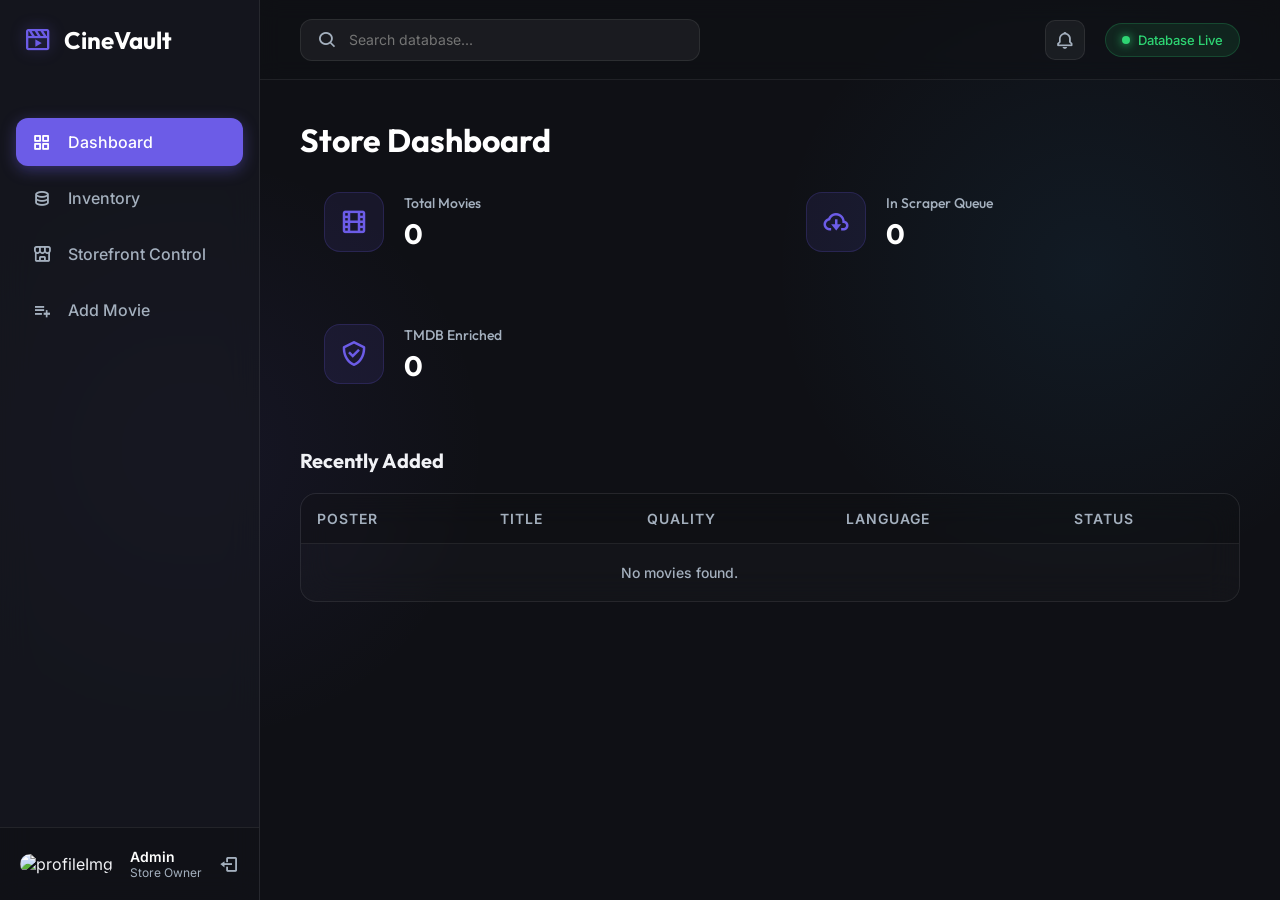
==== stream_server/admin_webapp/index.html @ 6e5d5aab "Merge new admin dashboard with search filter" ====
<!DOCTYPE html>
<html lang="en">
<head>
    <meta charset="UTF-8">
    <meta name="viewport" content="width=device-width, initial-scale=1.0">
    <title>CineVault Admin Store</title>
    
    <!-- Google Fonts: Outfit & Inter -->
    <link rel="preconnect" href="https://fonts.googleapis.com">
    <link rel="preconnect" href="https://fonts.gstatic.com" crossorigin>
    <link href="https://fonts.googleapis.com/css2?family=Inter:wght@300;400;500;600;700&family=Outfit:wght@400;500;600;700;800&display=swap" rel="stylesheet">
    
    <!-- Boxicons for modern icons -->
    <link href='https://unpkg.com/boxicons@2.1.4/css/boxicons.min.css' rel='stylesheet'>
    
    <link rel="stylesheet" href="style.css">
</head>
<body>
    
    <div class="app-container">
        <!-- Sidebar Navigation -->
        <nav class="sidebar">
            <div class="sidebar-header">
                <div class="logo">
                    <i class='bx bx-movie-play'></i>
                    <span>CineVault</span>
                </div>
            </div>
            
            <ul class="nav-links">
                <li class="active" data-view="dashboard">
                    <a href="#">
                        <i class='bx bx-grid-alt' ></i>
                        <span class="link_name">Dashboard</span>
                    </a>
                </li>
                <li data-view="inventory">
                    <a href="#">
                        <i class='bx bx-data' ></i>
                        <span class="link_name">Inventory</span>
                    </a>
                </li>
                <li data-view="storefront">
                    <a href="#">
                        <i class='bx bx-store-alt' ></i>
                        <span class="link_name">Storefront Control</span>
                    </a>
                </li>
                <li data-view="add-product">
                    <a href="#">
                        <i class='bx bx-list-plus' ></i>
                        <span class="link_name">Add Movie</span>
                    </a>
                </li>
            </ul>
            
            <div class="profile-details">
                <div class="profile-content">
                    <img src="https://ui-avatars.com/api/?name=Admin&background=6c5ce7&color=fff" alt="profileImg">
                </div>
                <div class="name-job">
                    <div class="profile_name">Admin</div>
                    <div class="job">Store Owner</div>
                </div>
                <i class='bx bx-log-out' ></i>
            </div>
        </nav>

        <!-- Main Content Area -->
        <main class="main-content">
            <header class="top-header">
                <div class="search-box">
                    <i class='bx bx-search'></i>
                    <input type="text" id="global-search-input" placeholder="Search database..." onkeyup="globalSearch(this.value)">
                </div>
                <div class="header-actions">
                    <button class="icon-btn"><i class='bx bx-bell'></i></button>
                    <div class="status-indicator">
                        <span class="dot live"></span> Database Live
                    </div>
                </div>
            </header>

            <!-- Dynamic Views -->
            <div class="view-container" id="dashboard-view">
                <h1 class="view-title">Store Dashboard</h1>
                
                <div class="stats-grid">
                    <div class="stat-card glass-card">
                        <div class="stat-icon"><i class='bx bx-film'></i></div>
                        <div class="stat-details">
                            <h3>Total Movies</h3>
                            <h2 id="total-movies-count">0</h2>
                        </div>
                    </div>
                    <div class="stat-card glass-card">
                        <div class="stat-icon"><i class='bx bx-cloud-download'></i></div>
                        <div class="stat-details">
                            <h3>In Scraper Queue</h3>
                            <h2 id="queue-count">0</h2>
                        </div>
                    </div>
                    <div class="stat-card glass-card">
                        <div class="stat-icon"><i class='bx bx-check-shield'></i></div>
                        <div class="stat-details">
                            <h3>TMDB Enriched</h3>
                            <h2 id="enriched-count">0</h2>
                        </div>
                    </div>
                </div>

                <div class="recent-section">
                    <h2 class="section-title">Recently Added</h2>
                    <div class="glass-table-container">
                        <table class="glass-table">
                            <thead>
                                <tr>
                                    <th>Poster</th>
                                    <th>Title</th>
                                    <th>Quality</th>
                                    <th>Language</th>
                                    <th>Status</th>
                                </tr>
                            </thead>
                            <tbody id="recent-movies-list">
                                <!-- Populated by JS -->
                            </tbody>
                        </table>
                    </div>
                </div>
            </div>

            <div class="view-container hidden" id="inventory-view">
                <h1 class="view-title">Inventory Management</h1>
                <p class="view-subtitle">Manage all movies harvested into your Telegram database.</p>
                
                <div class="search-box" style="margin-bottom: 20px;">
                    <i class='bx bx-search'></i>
                    <input type="text" placeholder="Search inventory..." onkeyup="filterInventory(this.value)">
                </div>
                
                <div class="glass-table-container">
                    <table class="glass-table" id="inventory-table">
                        <thead>
                            <tr>
                                <th>Poster</th>
                                <th>Title</th>
                                <th>Quality</th>
                                <th>Language</th>
                                <th>Actions</th>
                            </tr>
                        </thead>
                        <tbody id="inventory-list">
                            <!-- Populated via JS -->
                        </tbody>
                    </table>
                </div>
            </div>

            <div class="view-container hidden" id="storefront-view">
                <div style="display: flex; justify-content: space-between; align-items: center; margin-bottom: 30px;">
                    <div>
                        <h1 class="view-title">Storefront Control</h1>
                        <p class="view-subtitle">Manage what users see on the main app screen.</p>
                    </div>
                    <button class="primary-btn" onclick="addNewRow()"><i class='bx bx-plus'></i> Create New Row</button>
                </div>
                
                <div id="storefront-rows-container">
                    <!-- Rows injected via JS -->
                </div>
                
                <div class="save-actions" style="margin-top: 40px; text-align: right;">
                    <button class="primary-btn" id="save-storefront-btn"><i class='bx bx-save'></i> Save Changes to App</button>
                </div>
            </div>

            <div class="view-container hidden" id="add-product-view">
                <h1 class="view-title">Create Master Movie</h1>
                <p class="view-subtitle">Manually add a movie by fetching its TMDB metadata and pasting your auto-filter bot stream links.</p>
                
                <div class="glass-panel" style="max-width: 800px; margin-top: 30px;">
                    <!-- Step 1: TMDB Fetch & Custom Image -->
                    <div style="margin-bottom: 20px;">
                        <div style="display: flex; gap: 10px; margin-bottom: 15px;">
                            <div style="flex: 1;">
                                <label style="display:block; margin-bottom: 8px; color: var(--text-muted);">Movie Title or TMDB ID (Required)</label>
                                <input type="text" id="curated-tmdb-id" class="search-box" style="width: 100%; border: 1px solid var(--border-color); border-radius: 8px; padding: 12px; background: rgba(255,255,255,0.05); color: white;" placeholder="e.g. Leo or 615656">
                            </div>
                            <button class="primary-btn" onclick="fetchTmdbMetadata()" style="margin-top: 28px; white-space: nowrap;"><i class='bx bx-search'></i> Fetch Poster</button>
                        </div>
                        <div style="flex: 1;">
                            <label style="display:block; margin-bottom: 8px; color: var(--text-muted);">Custom Poster URL (Optional - Overrides TMDB)</label>
                            <input type="text" id="curated-custom-poster" class="search-box" style="width: 100%; border: 1px solid var(--border-color); border-radius: 8px; padding: 12px; background: rgba(255,255,255,0.05); color: white;" placeholder="Paste Google Photos or custom image link here">
                        </div>
                    </div>

                    <!-- Step 2: Metadata Preview -->
                    <div id="curated-metadata-preview" style="display: none; align-items: center; gap: 20px; margin-bottom: 30px; padding: 15px; background: rgba(0,0,0,0.3); border-radius: 10px;">
                        <img id="curated-poster" src="" style="width: 80px; height: 120px; border-radius: 8px; object-fit: cover;">
                        <div>
                            <h3 id="curated-title" style="margin: 0; color: white;"></h3>
                            <p id="curated-year" style="margin: 5px 0 0 0; color: var(--text-muted);"></p>
                        </div>
                    </div>

                    <!-- Step 3: Stream Links -->
                    <div style="margin-bottom: 20px;">
                        <div style="display: flex; justify-content: space-between; align-items: center; margin-bottom: 10px;">
                            <label style="color: var(--text-muted); font-size: 16px;">Stream Links (Auto-Filter Bot URLs)</label>
                            <button class="primary-btn" onclick="addStreamField()" style="padding: 5px 10px; font-size: 12px;"><i class='bx bx-plus'></i> Add Stream</button>
                        </div>
                        <div id="curated-streams-container">
                            <!-- Stream fields injected here -->
                        </div>
                    </div>
                    
                    <button class="primary-btn" onclick="saveMasterMovie()" style="width: 100%; margin-top: 10px;"><i class='bx bx-save'></i> Save Master Movie to Inventory</button>
                    
                    <div id="add-movie-status" style="margin-top: 20px; font-size: 14px; text-align: center; color: var(--primary-color);"></div>
                </div>
            </div>

        </main>
    </div>

    <!-- Search Database Modal -->
    <div id="search-modal" class="modal-overlay hidden">
        <div class="modal-content glass-panel">
            <div class="modal-header">
                <h2>Search Database</h2>
                <button class="icon-btn" onclick="closeSearchModal()"><i class='bx bx-x'></i></button>
            </div>
            <div class="modal-body">
                <div class="search-box" style="width: 100%; margin-bottom: 20px;">
                    <i class='bx bx-search'></i>
                    <input type="text" id="db-search-input" placeholder="Type a movie name (e.g. Leo)..." onkeyup="handleSearch()">
                </div>
                <div id="search-results-grid" class="search-results-grid">
                    <!-- Search results injected here -->
                </div>
            </div>
        </div>
    </div>

    <script src="app.js"></script>
</body>
</html>
---- stream_server/admin_webapp/style.css ----
:root {
    --bg-color: #0f1015;
    --sidebar-bg: rgba(23, 25, 33, 0.7);
    --card-bg: rgba(30, 33, 44, 0.6);
    --border-color: rgba(255, 255, 255, 0.08);
    --primary-color: #6c5ce7;
    --primary-glow: rgba(108, 92, 231, 0.4);
    --text-main: #f1f2f6;
    --text-muted: #a4b0be;
    --glass-blur: blur(16px);
}

* {
    margin: 0;
    padding: 0;
    box-sizing: border-box;
}

body {
    font-family: 'Inter', sans-serif;
    background-color: var(--bg-color);
    color: var(--text-main);
    min-height: 100vh;
    overflow-x: hidden;
    /* Premium dark gradient background */
    background: radial-gradient(circle at 15% 50%, rgba(108, 92, 231, 0.08), transparent 25%),
                radial-gradient(circle at 85% 30%, rgba(45, 152, 218, 0.08), transparent 25%), 
                var(--bg-color);
}

h1, h2, h3, h4, h5, h6, .logo span {
    font-family: 'Outfit', sans-serif;
}

/* Glassmorphism utility */
.glass-panel {
    background: var(--card-bg);
    backdrop-filter: var(--glass-blur);
    -webkit-backdrop-filter: var(--glass-blur);
    border: 1px solid var(--border-color);
    border-radius: 16px;
}

/* --- Layout --- */
.app-container {
    display: flex;
    height: 100vh;
}

/* --- Sidebar --- */
.sidebar {
    width: 260px;
    height: 100%;
    background: var(--sidebar-bg);
    backdrop-filter: var(--glass-blur);
    border-right: 1px solid var(--border-color);
    display: flex;
    flex-direction: column;
    transition: all 0.4s ease;
}

.sidebar-header {
    height: 80px;
    display: flex;
    align-items: center;
    padding: 0 24px;
}

.logo {
    display: flex;
    align-items: center;
    gap: 12px;
    font-size: 24px;
    font-weight: 700;
    color: #fff;
}

.logo i {
    color: var(--primary-color);
    font-size: 28px;
    text-shadow: 0 0 15px var(--primary-glow);
}

.nav-links {
    margin-top: 30px;
    list-style: none;
    flex-grow: 1;
}

.nav-links li {
    position: relative;
    margin: 8px 16px;
}

.nav-links li a {
    display: flex;
    align-items: center;
    text-decoration: none;
    color: var(--text-muted);
    padding: 14px 16px;
    border-radius: 12px;
    transition: all 0.3s ease;
    font-weight: 500;
}

.nav-links li a i {
    font-size: 20px;
    margin-right: 16px;
}

.nav-links li:hover a {
    color: #fff;
    background: rgba(255, 255, 255, 0.05);
}

.nav-links li.active a {
    color: #fff;
    background: var(--primary-color);
    box-shadow: 0 4px 15px var(--primary-glow);
}

/* Profile Bottom */
.profile-details {
    display: flex;
    align-items: center;
    justify-content: space-between;
    padding: 20px;
    background: rgba(0, 0, 0, 0.2);
    border-top: 1px solid var(--border-color);
}

.profile-content img {
    width: 40px;
    height: 40px;
    border-radius: 10px;
    object-fit: cover;
}

.name-job .profile_name {
    font-size: 14px;
    font-weight: 600;
    color: #fff;
}

.name-job .job {
    font-size: 12px;
    color: var(--text-muted);
}

.profile-details i {
    color: var(--text-muted);
    font-size: 20px;
    cursor: pointer;
    transition: 0.3s;
}

.profile-details i:hover {
    color: #ff4757;
}

/* --- Main Content --- */
.main-content {
    flex-grow: 1;
    display: flex;
    flex-direction: column;
    overflow-y: auto;
}

/* Header */
.top-header {
    height: 80px;
    display: flex;
    align-items: center;
    justify-content: space-between;
    padding: 0 40px;
    background: rgba(15, 16, 21, 0.5);
    backdrop-filter: blur(10px);
    border-bottom: 1px solid var(--border-color);
    position: sticky;
    top: 0;
    z-index: 100;
}

.search-box {
    display: flex;
    align-items: center;
    background: rgba(255, 255, 255, 0.05);
    border: 1px solid var(--border-color);
    border-radius: 12px;
    padding: 10px 16px;
    width: 400px;
    transition: 0.3s;
}

.search-box:focus-within {
    border-color: var(--primary-color);
    background: rgba(255, 255, 255, 0.08);
}

.search-box i {
    color: var(--text-muted);
    font-size: 20px;
}

.search-box input {
    background: transparent;
    border: none;
    outline: none;
    color: #fff;
    width: 100%;
    margin-left: 12px;
    font-family: 'Inter', sans-serif;
    font-size: 14px;
}

.header-actions {
    display: flex;
    align-items: center;
    gap: 20px;
}

.icon-btn {
    background: rgba(255, 255, 255, 0.05);
    border: 1px solid var(--border-color);
    color: var(--text-muted);
    width: 40px;
    height: 40px;
    border-radius: 10px;
    cursor: pointer;
    display: flex;
    align-items: center;
    justify-content: center;
    font-size: 20px;
    transition: 0.3s;
}

.icon-btn:hover {
    color: #fff;
    border-color: rgba(255, 255, 255, 0.2);
}

.status-indicator {
    display: flex;
    align-items: center;
    gap: 8px;
    font-size: 13px;
    font-weight: 500;
    padding: 8px 16px;
    background: rgba(46, 213, 115, 0.1);
    color: #2ed573;
    border-radius: 20px;
    border: 1px solid rgba(46, 213, 115, 0.2);
}

.dot.live {
    width: 8px;
    height: 8px;
    background-color: #2ed573;
    border-radius: 50%;
    box-shadow: 0 0 10px #2ed573;
    animation: pulse 2s infinite;
}

@keyframes pulse {
    0% { box-shadow: 0 0 0 0 rgba(46, 213, 115, 0.4); }
    70% { box-shadow: 0 0 0 6px rgba(46, 213, 115, 0); }
    100% { box-shadow: 0 0 0 0 rgba(46, 213, 115, 0); }
}

/* Views */
.hidden {
    display: none !important;
}

.view-container {
    padding: 40px;
    animation: fadeIn 0.4s ease forwards;
}

@keyframes fadeIn {
    from { opacity: 0; transform: translateY(10px); }
    to { opacity: 1; transform: translateY(0); }
}

.view-title {
    font-size: 32px;
    font-weight: 700;
    margin-bottom: 8px;
    color: #fff;
}

.view-subtitle {
    color: var(--text-muted);
    margin-bottom: 30px;
}

/* Stats Grid */
.stats-grid {
    display: grid;
    grid-template-columns: repeat(auto-fit, minmax(300px, 1fr));
    gap: 24px;
    margin-bottom: 40px;
}

.stat-card {
    padding: 24px;
    display: flex;
    align-items: center;
    gap: 20px;
    transition: transform 0.3s ease, box-shadow 0.3s ease;
}

.stat-card:hover {
    transform: translateY(-5px);
    box-shadow: 0 10px 30px rgba(0, 0, 0, 0.2);
}

.stat-icon {
    width: 60px;
    height: 60px;
    border-radius: 16px;
    background: rgba(108, 92, 231, 0.1);
    color: var(--primary-color);
    display: flex;
    align-items: center;
    justify-content: center;
    font-size: 30px;
    border: 1px solid rgba(108, 92, 231, 0.2);
}

.stat-details h3 {
    font-size: 14px;
    color: var(--text-muted);
    font-weight: 500;
    margin-bottom: 4px;
}

.stat-details h2 {
    font-size: 28px;
    color: #fff;
    font-weight: 700;
}

/* Table */
.section-title {
    font-size: 20px;
    margin-bottom: 20px;
}

.glass-table-container {
    background: var(--card-bg);
    backdrop-filter: var(--glass-blur);
    border: 1px solid var(--border-color);
    border-radius: 16px;
    overflow: hidden;
}

.glass-table {
    width: 100%;
    border-collapse: collapse;
    text-align: left;
}

.glass-table th, .glass-table td {
    padding: 16px 24px;
    border-bottom: 1px solid var(--border-color);
}

.glass-table th {
    font-size: 13px;
    font-weight: 600;
    color: var(--text-muted);
    text-transform: uppercase;
    letter-spacing: 0.5px;
    background: rgba(0, 0, 0, 0.2);
}

.glass-table td {
    font-size: 14px;
    font-weight: 500;
}

.glass-table tr:last-child td {
    border-bottom: none;
}

.glass-table tbody tr {
    transition: 0.3s;
}

.glass-table tbody tr:hover {
    background: rgba(255, 255, 255, 0.03);
}

.poster-cell {
    display: flex;
    align-items: center;
    gap: 16px;
}

.poster-cell img {
    width: 40px;
    height: 60px;
    border-radius: 6px;
    object-fit: cover;
}

.status-badge {
    padding: 6px 12px;
    border-radius: 20px;
    font-size: 12px;
    font-weight: 600;
}

.status-badge.active {
    background: rgba(46, 213, 115, 0.15);
    color: #2ed573;
}
.status-badge.pending {
    background: rgba(255, 165, 2, 0.15);
    color: #ffa502;
}

/* Common form elements for future views */
.glass-input {
    width: 100%;
    background: rgba(255, 255, 255, 0.03);
    border: 1px solid var(--border-color);
    border-radius: 12px;
    padding: 14px 20px;
    color: #fff;
    font-family: 'Inter', sans-serif;
    font-size: 15px;
    transition: 0.3s;
}
.glass-input:focus {
    outline: none;
    border-color: var(--primary-color);
    background: rgba(0, 0, 0, 0.2);
}

.primary-btn {
    background: var(--primary-color);
    color: #fff;
    border: none;
    padding: 14px 24px;
    border-radius: 12px;
    font-family: 'Outfit', sans-serif;
    font-weight: 600;
    font-size: 16px;
    cursor: pointer;
    transition: 0.3s;
    box-shadow: 0 4px 15px rgba(108, 92, 231, 0.3);
}
.primary-btn:hover {
    background: #5b4cdb;
    box-shadow: 0 6px 20px rgba(108, 92, 231, 0.4);
    transform: translateY(-2px);
}

/* Storefront Row Editor */
.storefront-row-editor {
    background: rgba(255, 255, 255, 0.02);
    border: 1px solid var(--border-color);
    border-radius: 16px;
    padding: 24px;
    margin-bottom: 24px;
    transition: 0.3s;
}

.row-editor-header {
    display: flex;
    justify-content: space-between;
    align-items: center;
    margin-bottom: 20px;
}

.row-title-input {
    font-family: 'Outfit', sans-serif;
    font-size: 24px;
    font-weight: 700;
    color: #fff;
    background: transparent;
    border: 1px solid transparent;
    border-bottom: 2px solid var(--border-color);
    padding: 4px 8px;
    outline: none;
    transition: 0.3s;
}
.row-title-input:focus {
    border-bottom-color: var(--primary-color);
}

.row-movies-grid {
    display: flex;
    gap: 16px;
    overflow-x: auto;
    padding-bottom: 12px;
}

.movie-card {
    position: relative;
    width: 120px;
    flex-shrink: 0;
    border-radius: 12px;
    overflow: hidden;
    transition: 0.3s;
    cursor: pointer;
}
.movie-card:hover {
    transform: translateY(-5px);
    box-shadow: 0 8px 20px rgba(0,0,0,0.5);
}
.movie-card img {
    width: 100%;
    height: 180px;
    object-fit: cover;
    border-radius: 12px;
}
.movie-card .remove-btn {
    position: absolute;
    top: 8px;
    right: 8px;
    background: rgba(255,71,87,0.9);
    color: white;
    border: none;
    width: 28px;
    height: 28px;
    border-radius: 50%;
    cursor: pointer;
    opacity: 0;
    transition: 0.3s;
}
.movie-card:hover .remove-btn {
    opacity: 1;
}

.add-movie-card {
    width: 120px;
    height: 180px;
    flex-shrink: 0;
    border: 2px dashed var(--border-color);
    border-radius: 12px;
    display: flex;
    flex-direction: column;
    align-items: center;
    justify-content: center;
    color: var(--text-muted);
    cursor: pointer;
    transition: 0.3s;
}
.add-movie-card:hover {
    border-color: var(--primary-color);
    color: var(--primary-color);
    background: rgba(108, 92, 231, 0.05);
}
.add-movie-card i {
    font-size: 32px;
    margin-bottom: 8px;
}

/* Modal */
.modal-overlay {
    position: fixed;
    top: 0;
    left: 0;
    width: 100%;
    height: 100%;
    background: rgba(0, 0, 0, 0.7);
    backdrop-filter: blur(8px);
    display: flex;
    align-items: center;
    justify-content: center;
    z-index: 1000;
    animation: fadeIn 0.3s;
}

.modal-content {
    width: 90%;
    max-width: 800px;
    max-height: 85vh;
    padding: 30px;
    display: flex;
    flex-direction: column;
}

.modal-header {
    display: flex;
    justify-content: space-between;
    align-items: center;
    margin-bottom: 20px;
}

.modal-body {
    overflow-y: auto;
    padding-right: 10px;
}

.search-results-grid {
    display: grid;
    grid-template-columns: repeat(auto-fill, minmax(140px, 1fr));
    gap: 20px;
}

.search-result-item {
    position: relative;
    border-radius: 12px;
    overflow: hidden;
    cursor: pointer;
    transition: 0.2s;
}
.search-result-item img {
    width: 100%;
    height: 210px;
    object-fit: cover;
}
.search-result-item .overlay {
    position: absolute;
    bottom: 0;
    left: 0;
    width: 100%;
    background: linear-gradient(transparent, rgba(0,0,0,0.9));
    padding: 20px 10px 10px;
    color: white;
}
.search-result-item .overlay h4 {
    font-size: 13px;
    margin-bottom: 4px;
    white-space: nowrap;
    overflow: hidden;
    text-overflow: ellipsis;
}
.search-result-item .overlay span {
    font-size: 11px;
    color: var(--primary-color);
    font-weight: 600;
}
.search-result-item:hover {
    transform: scale(1.05);
    box-shadow: 0 0 20px var(--primary-glow);
    z-index: 10;
}

/* Glass Table for Inventory */
.glass-table-container {
    background: rgba(255, 255, 255, 0.02);
    border: 1px solid var(--border-color);
    border-radius: 16px;
    overflow: hidden;
}

.glass-table {
    width: 100%;
    border-collapse: collapse;
    text-align: left;
}

.glass-table th {
    background: rgba(0, 0, 0, 0.2);
    padding: 16px;
    font-size: 14px;
    color: var(--text-muted);
    font-weight: 600;
    text-transform: uppercase;
    letter-spacing: 1px;
}

.glass-table td {
    padding: 16px;
    border-top: 1px solid var(--border-color);
    vertical-align: middle;
}

.glass-table tbody tr:hover {
    background: rgba(108, 92, 231, 0.05);
}

.table-poster {
    width: 50px;
    height: 75px;
    object-fit: cover;
    border-radius: 6px;
}
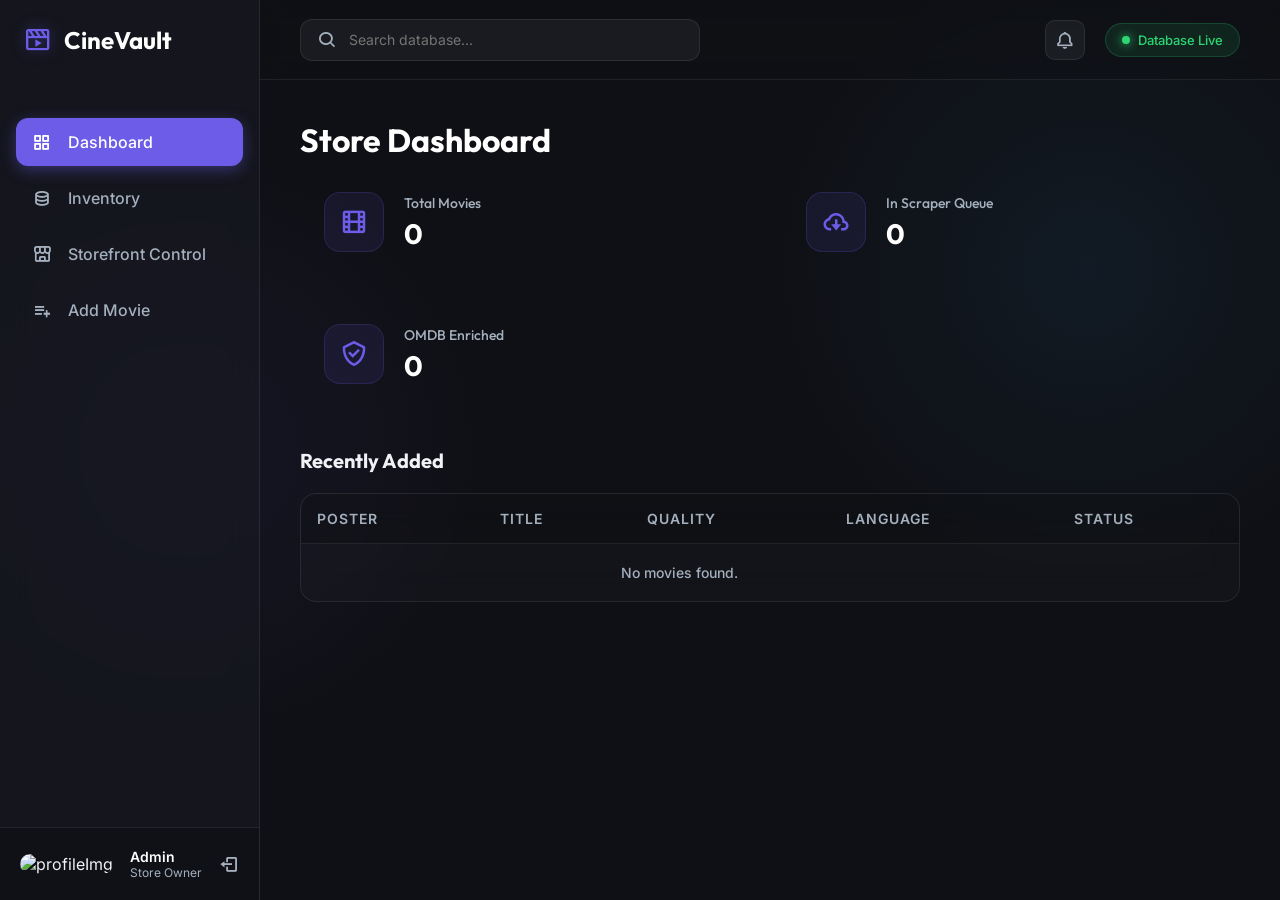
==== commit 02e33018: "feat: replace TMDB with OMDB in Web Admin Panel" ====
--- a/stream_server/admin_webapp/index.html
+++ b/stream_server/admin_webapp/index.html
@@ -1,248 +1,248 @@
-<!DOCTYPE html>
-<html lang="en">
-<head>
-    <meta charset="UTF-8">
-    <meta name="viewport" content="width=device-width, initial-scale=1.0">
-    <title>CineVault Admin Store</title>
-    
-    <!-- Google Fonts: Outfit & Inter -->
-    <link rel="preconnect" href="https://fonts.googleapis.com">
-    <link rel="preconnect" href="https://fonts.gstatic.com" crossorigin>
-    <link href="https://fonts.googleapis.com/css2?family=Inter:wght@300;400;500;600;700&family=Outfit:wght@400;500;600;700;800&display=swap" rel="stylesheet">
-    
-    <!-- Boxicons for modern icons -->
-    <link href='https://unpkg.com/boxicons@2.1.4/css/boxicons.min.css' rel='stylesheet'>
-    
-    <link rel="stylesheet" href="style.css">
-</head>
-<body>
-    
-    <div class="app-container">
-        <!-- Sidebar Navigation -->
-        <nav class="sidebar">
-            <div class="sidebar-header">
-                <div class="logo">
-                    <i class='bx bx-movie-play'></i>
-                    <span>CineVault</span>
-                </div>
-            </div>
-            
-            <ul class="nav-links">
-                <li class="active" data-view="dashboard">
-                    <a href="#">
-                        <i class='bx bx-grid-alt' ></i>
-                        <span class="link_name">Dashboard</span>
-                    </a>
-                </li>
-                <li data-view="inventory">
-                    <a href="#">
-                        <i class='bx bx-data' ></i>
-                        <span class="link_name">Inventory</span>
-                    </a>
-                </li>
-                <li data-view="storefront">
-                    <a href="#">
-                        <i class='bx bx-store-alt' ></i>
-                        <span class="link_name">Storefront Control</span>
-                    </a>
-                </li>
-                <li data-view="add-product">
-                    <a href="#">
-                        <i class='bx bx-list-plus' ></i>
-                        <span class="link_name">Add Movie</span>
-                    </a>
-                </li>
-            </ul>
-            
-            <div class="profile-details">
-                <div class="profile-content">
-                    <img src="https://ui-avatars.com/api/?name=Admin&background=6c5ce7&color=fff" alt="profileImg">
-                </div>
-                <div class="name-job">
-                    <div class="profile_name">Admin</div>
-                    <div class="job">Store Owner</div>
-                </div>
-                <i class='bx bx-log-out' ></i>
-            </div>
-        </nav>
-
-        <!-- Main Content Area -->
-        <main class="main-content">
-            <header class="top-header">
-                <div class="search-box">
-                    <i class='bx bx-search'></i>
-                    <input type="text" id="global-search-input" placeholder="Search database..." onkeyup="globalSearch(this.value)">
-                </div>
-                <div class="header-actions">
-                    <button class="icon-btn"><i class='bx bx-bell'></i></button>
-                    <div class="status-indicator">
-                        <span class="dot live"></span> Database Live
-                    </div>
-                </div>
-            </header>
-
-            <!-- Dynamic Views -->
-            <div class="view-container" id="dashboard-view">
-                <h1 class="view-title">Store Dashboard</h1>
-                
-                <div class="stats-grid">
-                    <div class="stat-card glass-card">
-                        <div class="stat-icon"><i class='bx bx-film'></i></div>
-                        <div class="stat-details">
-                            <h3>Total Movies</h3>
-                            <h2 id="total-movies-count">0</h2>
-                        </div>
-                    </div>
-                    <div class="stat-card glass-card">
-                        <div class="stat-icon"><i class='bx bx-cloud-download'></i></div>
-                        <div class="stat-details">
-                            <h3>In Scraper Queue</h3>
-                            <h2 id="queue-count">0</h2>
-                        </div>
-                    </div>
-                    <div class="stat-card glass-card">
-                        <div class="stat-icon"><i class='bx bx-check-shield'></i></div>
-                        <div class="stat-details">
-                            <h3>TMDB Enriched</h3>
-                            <h2 id="enriched-count">0</h2>
-                        </div>
-                    </div>
-                </div>
-
-                <div class="recent-section">
-                    <h2 class="section-title">Recently Added</h2>
-                    <div class="glass-table-container">
-                        <table class="glass-table">
-                            <thead>
-                                <tr>
-                                    <th>Poster</th>
-                                    <th>Title</th>
-                                    <th>Quality</th>
-                                    <th>Language</th>
-                                    <th>Status</th>
-                                </tr>
-                            </thead>
-                            <tbody id="recent-movies-list">
-                                <!-- Populated by JS -->
-                            </tbody>
-                        </table>
-                    </div>
-                </div>
-            </div>
-
-            <div class="view-container hidden" id="inventory-view">
-                <h1 class="view-title">Inventory Management</h1>
-                <p class="view-subtitle">Manage all movies harvested into your Telegram database.</p>
-                
-                <div class="search-box" style="margin-bottom: 20px;">
-                    <i class='bx bx-search'></i>
-                    <input type="text" placeholder="Search inventory..." onkeyup="filterInventory(this.value)">
-                </div>
-                
-                <div class="glass-table-container">
-                    <table class="glass-table" id="inventory-table">
-                        <thead>
-                            <tr>
-                                <th>Poster</th>
-                                <th>Title</th>
-                                <th>Quality</th>
-                                <th>Language</th>
-                                <th>Actions</th>
-                            </tr>
-                        </thead>
-                        <tbody id="inventory-list">
-                            <!-- Populated via JS -->
-                        </tbody>
-                    </table>
-                </div>
-            </div>
-
-            <div class="view-container hidden" id="storefront-view">
-                <div style="display: flex; justify-content: space-between; align-items: center; margin-bottom: 30px;">
-                    <div>
-                        <h1 class="view-title">Storefront Control</h1>
-                        <p class="view-subtitle">Manage what users see on the main app screen.</p>
-                    </div>
-                    <button class="primary-btn" onclick="addNewRow()"><i class='bx bx-plus'></i> Create New Row</button>
-                </div>
-                
-                <div id="storefront-rows-container">
-                    <!-- Rows injected via JS -->
-                </div>
-                
-                <div class="save-actions" style="margin-top: 40px; text-align: right;">
-                    <button class="primary-btn" id="save-storefront-btn"><i class='bx bx-save'></i> Save Changes to App</button>
-                </div>
-            </div>
-
-            <div class="view-container hidden" id="add-product-view">
-                <h1 class="view-title">Create Master Movie</h1>
-                <p class="view-subtitle">Manually add a movie by fetching its TMDB metadata and pasting your auto-filter bot stream links.</p>
-                
-                <div class="glass-panel" style="max-width: 800px; margin-top: 30px;">
-                    <!-- Step 1: TMDB Fetch & Custom Image -->
-                    <div style="margin-bottom: 20px;">
-                        <div style="display: flex; gap: 10px; margin-bottom: 15px;">
-                            <div style="flex: 1;">
-                                <label style="display:block; margin-bottom: 8px; color: var(--text-muted);">Movie Title or TMDB ID (Required)</label>
-                                <input type="text" id="curated-tmdb-id" class="search-box" style="width: 100%; border: 1px solid var(--border-color); border-radius: 8px; padding: 12px; background: rgba(255,255,255,0.05); color: white;" placeholder="e.g. Leo or 615656">
-                            </div>
-                            <button class="primary-btn" onclick="fetchTmdbMetadata()" style="margin-top: 28px; white-space: nowrap;"><i class='bx bx-search'></i> Fetch Poster</button>
-                        </div>
-                        <div style="flex: 1;">
-                            <label style="display:block; margin-bottom: 8px; color: var(--text-muted);">Custom Poster URL (Optional - Overrides TMDB)</label>
-                            <input type="text" id="curated-custom-poster" class="search-box" style="width: 100%; border: 1px solid var(--border-color); border-radius: 8px; padding: 12px; background: rgba(255,255,255,0.05); color: white;" placeholder="Paste Google Photos or custom image link here">
-                        </div>
-                    </div>
-
-                    <!-- Step 2: Metadata Preview -->
-                    <div id="curated-metadata-preview" style="display: none; align-items: center; gap: 20px; margin-bottom: 30px; padding: 15px; background: rgba(0,0,0,0.3); border-radius: 10px;">
-                        <img id="curated-poster" src="" style="width: 80px; height: 120px; border-radius: 8px; object-fit: cover;">
-                        <div>
-                            <h3 id="curated-title" style="margin: 0; color: white;"></h3>
-                            <p id="curated-year" style="margin: 5px 0 0 0; color: var(--text-muted);"></p>
-                        </div>
-                    </div>
-
-                    <!-- Step 3: Stream Links -->
-                    <div style="margin-bottom: 20px;">
-                        <div style="display: flex; justify-content: space-between; align-items: center; margin-bottom: 10px;">
-                            <label style="color: var(--text-muted); font-size: 16px;">Stream Links (Auto-Filter Bot URLs)</label>
-                            <button class="primary-btn" onclick="addStreamField()" style="padding: 5px 10px; font-size: 12px;"><i class='bx bx-plus'></i> Add Stream</button>
-                        </div>
-                        <div id="curated-streams-container">
-                            <!-- Stream fields injected here -->
-                        </div>
-                    </div>
-                    
-                    <button class="primary-btn" onclick="saveMasterMovie()" style="width: 100%; margin-top: 10px;"><i class='bx bx-save'></i> Save Master Movie to Inventory</button>
-                    
-                    <div id="add-movie-status" style="margin-top: 20px; font-size: 14px; text-align: center; color: var(--primary-color);"></div>
-                </div>
-            </div>
-
-        </main>
-    </div>
-
-    <!-- Search Database Modal -->
-    <div id="search-modal" class="modal-overlay hidden">
-        <div class="modal-content glass-panel">
-            <div class="modal-header">
-                <h2>Search Database</h2>
-                <button class="icon-btn" onclick="closeSearchModal()"><i class='bx bx-x'></i></button>
-            </div>
-            <div class="modal-body">
-                <div class="search-box" style="width: 100%; margin-bottom: 20px;">
-                    <i class='bx bx-search'></i>
-                    <input type="text" id="db-search-input" placeholder="Type a movie name (e.g. Leo)..." onkeyup="handleSearch()">
-                </div>
-                <div id="search-results-grid" class="search-results-grid">
-                    <!-- Search results injected here -->
-                </div>
-            </div>
-        </div>
-    </div>
-
-    <script src="app.js"></script>
-</body>
-</html>
+<!DOCTYPE html>
+<html lang="en">
+<head>
+    <meta charset="UTF-8">
+    <meta name="viewport" content="width=device-width, initial-scale=1.0">
+    <title>CineVault Admin Store</title>
+    
+    <!-- Google Fonts: Outfit & Inter -->
+    <link rel="preconnect" href="https://fonts.googleapis.com">
+    <link rel="preconnect" href="https://fonts.gstatic.com" crossorigin>
+    <link href="https://fonts.googleapis.com/css2?family=Inter:wght@300;400;500;600;700&family=Outfit:wght@400;500;600;700;800&display=swap" rel="stylesheet">
+    
+    <!-- Boxicons for modern icons -->
+    <link href='https://unpkg.com/boxicons@2.1.4/css/boxicons.min.css' rel='stylesheet'>
+    
+    <link rel="stylesheet" href="style.css">
+</head>
+<body>
+    
+    <div class="app-container">
+        <!-- Sidebar Navigation -->
+        <nav class="sidebar">
+            <div class="sidebar-header">
+                <div class="logo">
+                    <i class='bx bx-movie-play'></i>
+                    <span>CineVault</span>
+                </div>
+            </div>
+            
+            <ul class="nav-links">
+                <li class="active" data-view="dashboard">
+                    <a href="#">
+                        <i class='bx bx-grid-alt' ></i>
+                        <span class="link_name">Dashboard</span>
+                    </a>
+                </li>
+                <li data-view="inventory">
+                    <a href="#">
+                        <i class='bx bx-data' ></i>
+                        <span class="link_name">Inventory</span>
+                    </a>
+                </li>
+                <li data-view="storefront">
+                    <a href="#">
+                        <i class='bx bx-store-alt' ></i>
+                        <span class="link_name">Storefront Control</span>
+                    </a>
+                </li>
+                <li data-view="add-product">
+                    <a href="#">
+                        <i class='bx bx-list-plus' ></i>
+                        <span class="link_name">Add Movie</span>
+                    </a>
+                </li>
+            </ul>
+            
+            <div class="profile-details">
+                <div class="profile-content">
+                    <img src="https://ui-avatars.com/api/?name=Admin&background=6c5ce7&color=fff" alt="profileImg">
+                </div>
+                <div class="name-job">
+                    <div class="profile_name">Admin</div>
+                    <div class="job">Store Owner</div>
+                </div>
+                <i class='bx bx-log-out' ></i>
+            </div>
+        </nav>
+
+        <!-- Main Content Area -->
+        <main class="main-content">
+            <header class="top-header">
+                <div class="search-box">
+                    <i class='bx bx-search'></i>
+                    <input type="text" id="global-search-input" placeholder="Search database..." onkeyup="globalSearch(this.value)">
+                </div>
+                <div class="header-actions">
+                    <button class="icon-btn"><i class='bx bx-bell'></i></button>
+                    <div class="status-indicator">
+                        <span class="dot live"></span> Database Live
+                    </div>
+                </div>
+            </header>
+
+            <!-- Dynamic Views -->
+            <div class="view-container" id="dashboard-view">
+                <h1 class="view-title">Store Dashboard</h1>
+                
+                <div class="stats-grid">
+                    <div class="stat-card glass-card">
+                        <div class="stat-icon"><i class='bx bx-film'></i></div>
+                        <div class="stat-details">
+                            <h3>Total Movies</h3>
+                            <h2 id="total-movies-count">0</h2>
+                        </div>
+                    </div>
+                    <div class="stat-card glass-card">
+                        <div class="stat-icon"><i class='bx bx-cloud-download'></i></div>
+                        <div class="stat-details">
+                            <h3>In Scraper Queue</h3>
+                            <h2 id="queue-count">0</h2>
+                        </div>
+                    </div>
+                    <div class="stat-card glass-card">
+                        <div class="stat-icon"><i class='bx bx-check-shield'></i></div>
+                        <div class="stat-details">
+                            <h3>OMDB Enriched</h3>
+                            <h2 id="enriched-count">0</h2>
+                        </div>
+                    </div>
+                </div>
+
+                <div class="recent-section">
+                    <h2 class="section-title">Recently Added</h2>
+                    <div class="glass-table-container">
+                        <table class="glass-table">
+                            <thead>
+                                <tr>
+                                    <th>Poster</th>
+                                    <th>Title</th>
+                                    <th>Quality</th>
+                                    <th>Language</th>
+                                    <th>Status</th>
+                                </tr>
+                            </thead>
+                            <tbody id="recent-movies-list">
+                                <!-- Populated by JS -->
+                            </tbody>
+                        </table>
+                    </div>
+                </div>
+            </div>
+
+            <div class="view-container hidden" id="inventory-view">
+                <h1 class="view-title">Inventory Management</h1>
+                <p class="view-subtitle">Manage all movies harvested into your Telegram database.</p>
+                
+                <div class="search-box" style="margin-bottom: 20px;">
+                    <i class='bx bx-search'></i>
+                    <input type="text" placeholder="Search inventory..." onkeyup="filterInventory(this.value)">
+                </div>
+                
+                <div class="glass-table-container">
+                    <table class="glass-table" id="inventory-table">
+                        <thead>
+                            <tr>
+                                <th>Poster</th>
+                                <th>Title</th>
+                                <th>Quality</th>
+                                <th>Language</th>
+                                <th>Actions</th>
+                            </tr>
+                        </thead>
+                        <tbody id="inventory-list">
+                            <!-- Populated via JS -->
+                        </tbody>
+                    </table>
+                </div>
+            </div>
+
+            <div class="view-container hidden" id="storefront-view">
+                <div style="display: flex; justify-content: space-between; align-items: center; margin-bottom: 30px;">
+                    <div>
+                        <h1 class="view-title">Storefront Control</h1>
+                        <p class="view-subtitle">Manage what users see on the main app screen.</p>
+                    </div>
+                    <button class="primary-btn" onclick="addNewRow()"><i class='bx bx-plus'></i> Create New Row</button>
+                </div>
+                
+                <div id="storefront-rows-container">
+                    <!-- Rows injected via JS -->
+                </div>
+                
+                <div class="save-actions" style="margin-top: 40px; text-align: right;">
+                    <button class="primary-btn" id="save-storefront-btn"><i class='bx bx-save'></i> Save Changes to App</button>
+                </div>
+            </div>
+
+            <div class="view-container hidden" id="add-product-view">
+                <h1 class="view-title">Create Master Movie</h1>
+                <p class="view-subtitle">Manually add a movie by fetching its OMDB metadata and pasting your auto-filter bot stream links.</p>
+                
+                <div class="glass-panel" style="max-width: 800px; margin-top: 30px;">
+                    <!-- Step 1: OMDB Fetch & Custom Image -->
+                    <div style="margin-bottom: 20px;">
+                        <div style="display: flex; gap: 10px; margin-bottom: 15px;">
+                            <div style="flex: 1;">
+                                <label style="display:block; margin-bottom: 8px; color: var(--text-muted);">Movie Title or OMDB ID (Required)</label>
+                                <input type="text" id="curated-OMDB-id" class="search-box" style="width: 100%; border: 1px solid var(--border-color); border-radius: 8px; padding: 12px; background: rgba(255,255,255,0.05); color: white;" placeholder="e.g. Leo or 615656">
+                            </div>
+                            <button class="primary-btn" onclick="fetchOMDBMetadata()" style="margin-top: 28px; white-space: nowrap;"><i class='bx bx-search'></i> Fetch Poster</button>
+                        </div>
+                        <div style="flex: 1;">
+                            <label style="display:block; margin-bottom: 8px; color: var(--text-muted);">Custom Poster URL (Optional - Overrides OMDB)</label>
+                            <input type="text" id="curated-custom-poster" class="search-box" style="width: 100%; border: 1px solid var(--border-color); border-radius: 8px; padding: 12px; background: rgba(255,255,255,0.05); color: white;" placeholder="Paste Google Photos or custom image link here">
+                        </div>
+                    </div>
+
+                    <!-- Step 2: Metadata Preview -->
+                    <div id="curated-metadata-preview" style="display: none; align-items: center; gap: 20px; margin-bottom: 30px; padding: 15px; background: rgba(0,0,0,0.3); border-radius: 10px;">
+                        <img id="curated-poster" src="" style="width: 80px; height: 120px; border-radius: 8px; object-fit: cover;">
+                        <div>
+                            <h3 id="curated-title" style="margin: 0; color: white;"></h3>
+                            <p id="curated-year" style="margin: 5px 0 0 0; color: var(--text-muted);"></p>
+                        </div>
+                    </div>
+
+                    <!-- Step 3: Stream Links -->
+                    <div style="margin-bottom: 20px;">
+                        <div style="display: flex; justify-content: space-between; align-items: center; margin-bottom: 10px;">
+                            <label style="color: var(--text-muted); font-size: 16px;">Stream Links (Auto-Filter Bot URLs)</label>
+                            <button class="primary-btn" onclick="addStreamField()" style="padding: 5px 10px; font-size: 12px;"><i class='bx bx-plus'></i> Add Stream</button>
+                        </div>
+                        <div id="curated-streams-container">
+                            <!-- Stream fields injected here -->
+                        </div>
+                    </div>
+                    
+                    <button class="primary-btn" onclick="saveMasterMovie()" style="width: 100%; margin-top: 10px;"><i class='bx bx-save'></i> Save Master Movie to Inventory</button>
+                    
+                    <div id="add-movie-status" style="margin-top: 20px; font-size: 14px; text-align: center; color: var(--primary-color);"></div>
+                </div>
+            </div>
+
+        </main>
+    </div>
+
+    <!-- Search Database Modal -->
+    <div id="search-modal" class="modal-overlay hidden">
+        <div class="modal-content glass-panel">
+            <div class="modal-header">
+                <h2>Search Database</h2>
+                <button class="icon-btn" onclick="closeSearchModal()"><i class='bx bx-x'></i></button>
+            </div>
+            <div class="modal-body">
+                <div class="search-box" style="width: 100%; margin-bottom: 20px;">
+                    <i class='bx bx-search'></i>
+                    <input type="text" id="db-search-input" placeholder="Type a movie name (e.g. Leo)..." onkeyup="handleSearch()">
+                </div>
+                <div id="search-results-grid" class="search-results-grid">
+                    <!-- Search results injected here -->
+                </div>
+            </div>
+        </div>
+    </div>
+
+    <script src="app.js"></script>
+</body>
+</html>
